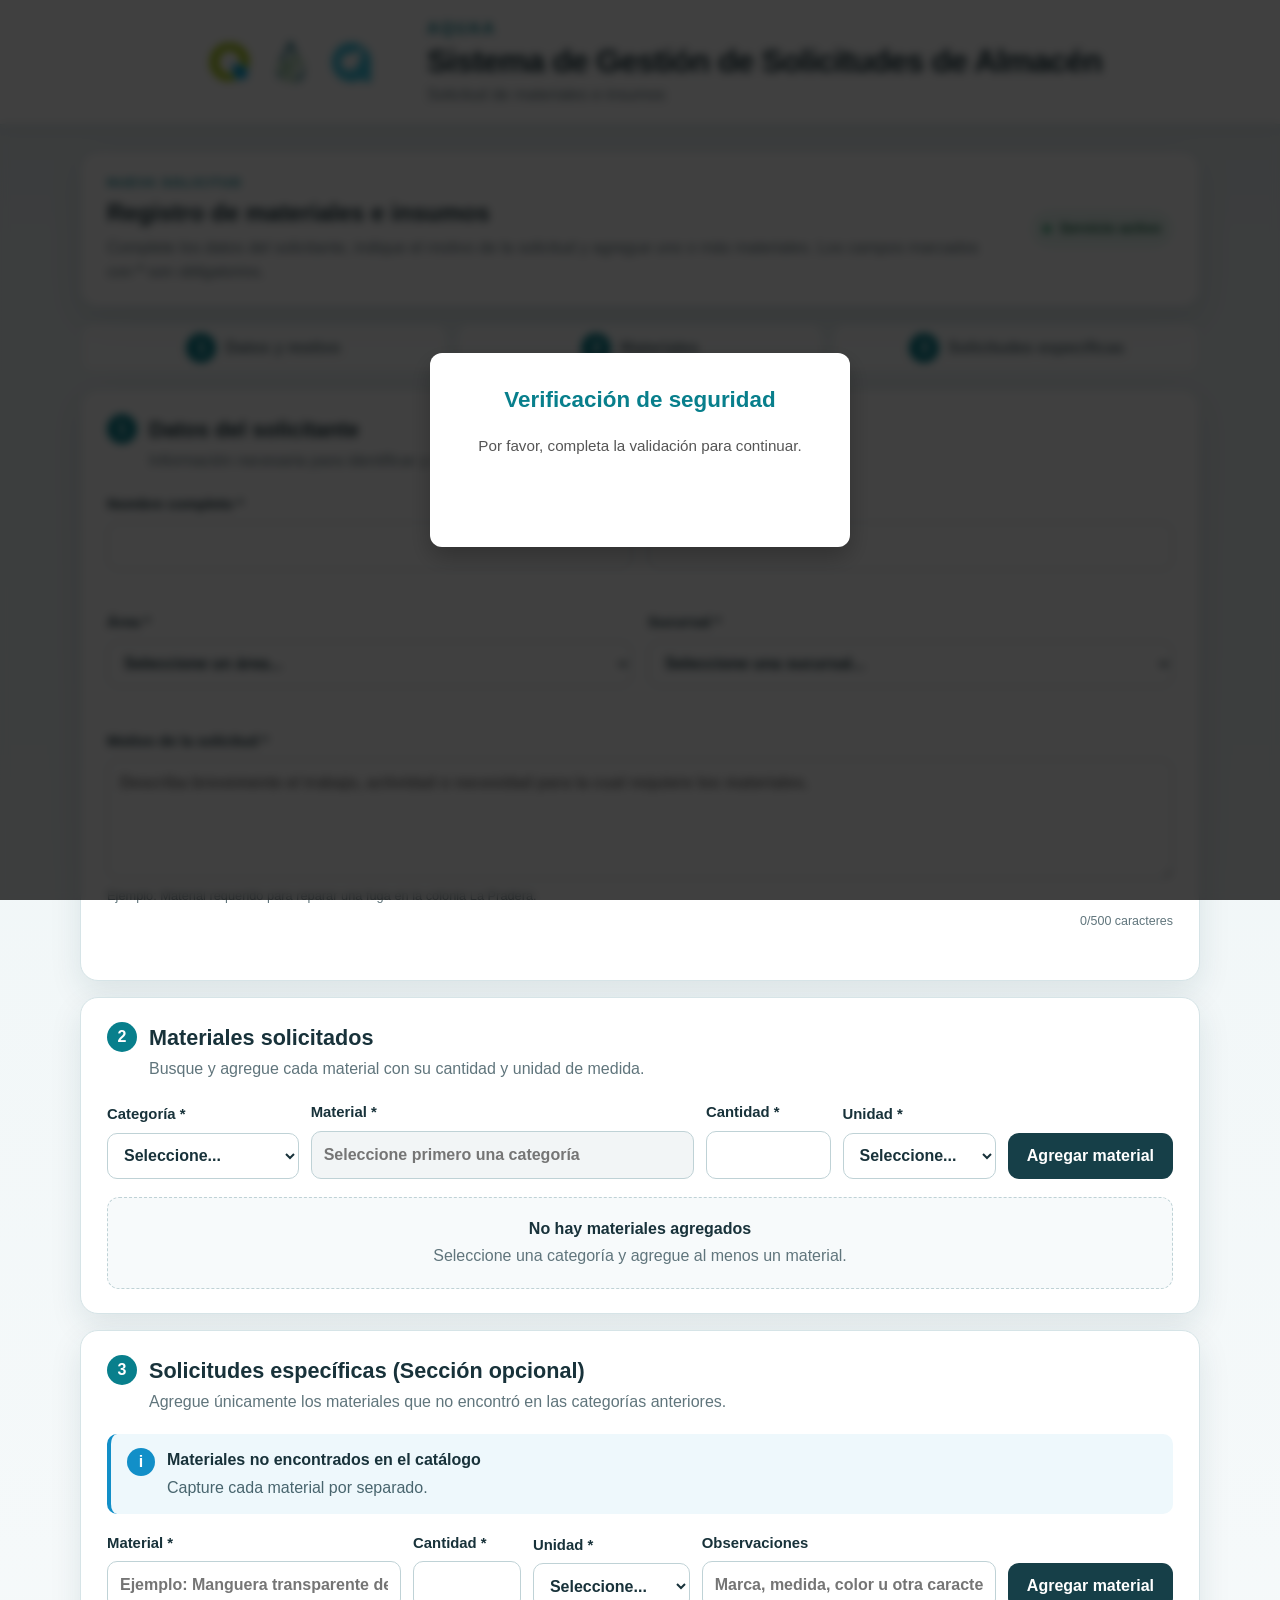
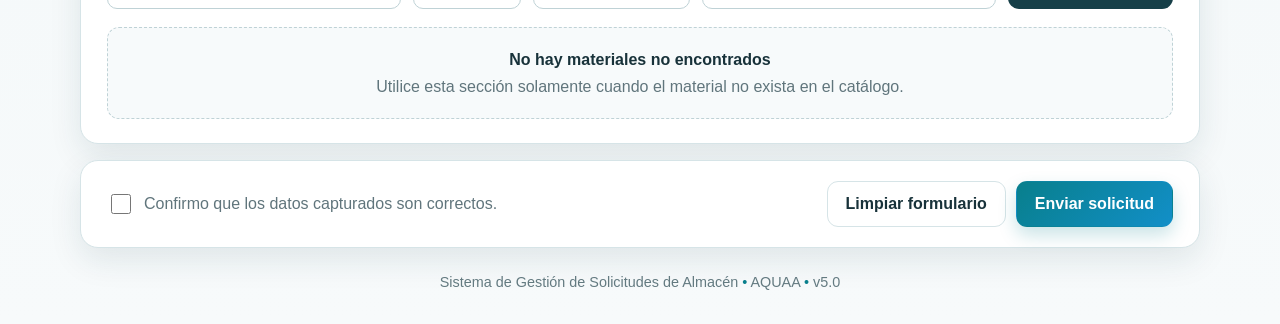
==== index.html @ 4482a31e "Merge branch 'main' of https://github.com/DBA-AQUAA/SGSA---AQUAA" ====
<!doctype html>
<html lang="es-MX">
<head>
  <meta charset="utf-8">
  <meta name="viewport" content="width=device-width, initial-scale=1">
  <meta name="author" content="David Andrés Serrano Ortiz">
  <meta name="description" content="Sistema de Gestión de Solicitudes de Almacén de AQUAA">
  <meta name="robots" content="noindex, nofollow">
  <meta name="theme-color" content="#087f8c">

  <title>SGSA | AQUAA</title>

  <link rel="icon" type="image/png" href="img/LOGO-AQUAA.png">
  <link rel="stylesheet" href="styles.css">

  <!-- 1. Carga del script oficial de Cloudflare Turnstile -->
  <script src="https://challenges.cloudflare.com/turnstile/v0/api.js" async defer></script>

</head>
<body>

<!-- MODAL EMERGENTE -->
<div id="captchaOverlay" class="captcha-overlay">
  <div class="captcha-card">
    <h2>Verificación de seguridad</h2>
    <p>Por favor, completa la validación para continuar.</p>

    <!-- Widget Cloudflare Turnstile -->
    <div class="cf-turnstile" 
        data-sitekey="0x4AAAAAAEGXNq1w_tDjES0H" 
        data-callback="alCompletarTurnstile"
        data-expired-callback="alExpirarTurnstile"
        data-error-callback="alErrorTurnstile">
    </div>

    <!-- Indicador de estado dinámico -->
    <p id="captchaStatus" style="margin-top: 15px; font-weight: bold; color: #087f8c; min-height: 20px;"></p>
  </div>
</div>

  <a class="skip-link" href="#solicitud">Ir al formulario</a>

  <header class="site-header">
    <div class="header-inner">
      <img
        class="institutional-logo"
        src="img/logo-institucional-aquaa.png"
        alt="Logotipos institucionales de AQUAA">

      <div class="header-copy">
        <p class="brand-label">AQUAA</p>
        <h1>Sistema de Gestión de Solicitudes de Almacén</h1>
        <p>Solicitud de materiales e insumos</p>
      </div>
    </div>
  </header>

  <main class="page-shell" id="solicitud">

    <section class="intro-panel" aria-labelledby="intro-title">
      <div>
        <p class="eyebrow">Nueva solicitud</p>
        <h2 id="intro-title">Registro de materiales e insumos</h2>
        <p>
          Complete los datos del solicitante, indique el motivo de la solicitud
          y agregue uno o más materiales. Los campos marcados con
          <strong>*</strong> son obligatorios.
        </p>
      </div>

      <span class="status-badge" aria-label="Servicio activo">
        <span aria-hidden="true"></span>
        Servicio activo
      </span>
    </section>

    <ol class="steps" aria-label="Etapas de la solicitud">
      <li><span>1</span>Datos y motivo</li>
      <li><span>2</span>Materiales</li>
      <li><span>3</span>Solicitudes específicas</li>
    </ol>

    <form id="requestForm" novalidate>

      <section class="form-card" aria-labelledby="step1-title">
        <header class="section-header">
          <span class="step-number" aria-hidden="true">1</span>
          <div>
            <h2 id="step1-title">Datos del solicitante</h2>
            <p>Información necesaria para identificar y dar seguimiento a la solicitud.</p>
          </div>
        </header>

        <div class="form-grid two-columns">
          <label class="field" for="fullName">
            <span>Nombre completo *</span>
            <input
              id="fullName"
              name="fullName"
              type="text"
              maxlength="150"
              autocomplete="name"
              required>
            <small class="field-error" data-error-for="fullName"></small>
          </label>

          <label class="field" for="email">
            <span>Correo electrónico *</span>
            <input
              id="email"
              name="email"
              type="email"
              maxlength="200"
              autocomplete="email"
              inputmode="email"
              required>
            <small class="field-error" data-error-for="email"></small>
          </label>

          <label class="field" for="area">
            <span>Área *</span>
            <select id="area" name="area" required>
              <option value="">Seleccione un área...</option>
            </select>
            <small class="field-error" data-error-for="area"></small>
          </label>

          <label class="field" for="branch">
            <span>Sucursal *</span>
            <select id="branch" name="branch" required>
              <option value="">Seleccione una sucursal...</option>
            </select>
            <small class="field-error" data-error-for="branch"></small>
          </label>
        </div>

        <label class="field request-reason" for="reason">
          <span>Motivo de la solicitud *</span>
          <textarea
            id="reason"
            name="reason"
            rows="4"
            maxlength="500"
            required
            aria-describedby="reasonHelp reasonCount"
            placeholder="Describa brevemente el trabajo, actividad o necesidad para la cual requiere los materiales."></textarea>

          <small id="reasonHelp" class="field-help">
            Ejemplo: Material requerido para reparar una fuga en la colonia La Pradera.
          </small>

          <small id="reasonCount" class="character-count">
            <span id="reasonCountValue">0</span>/500 caracteres
          </small>

          <small class="field-error" data-error-for="reason"></small>
        </label>
      </section>

      <section class="form-card" aria-labelledby="step2-title">
        <header class="section-header">
          <span class="step-number" aria-hidden="true">2</span>
          <div>
            <h2 id="step2-title">Materiales solicitados</h2>
            <p>Busque y agregue cada material con su cantidad y unidad de medida.</p>
          </div>
        </header>

        <div class="material-grid">
          <label class="field" for="category">
            <span>Categoría *</span>
            <select id="category" name="category">
              <option value="">Seleccione...</option>
            </select>
          </label>

          <label class="field product-search-field" for="productSearch">
            <span>Material *</span>
            <input
              id="productSearch"
              name="productSearch"
              type="search"
              autocomplete="off"
              disabled
              aria-autocomplete="list"
              aria-expanded="false"
              aria-controls="productResults"
              placeholder="Seleccione primero una categoría">

            <div
              id="productResults"
              class="results-list"
              role="listbox"
              aria-label="Resultados de materiales"
              hidden></div>
          </label>

          <label class="field" for="quantity">
            <span>Cantidad *</span>
            <input
              id="quantity"
              name="quantity"
              type="number"
              min="1"
              step="1"
              inputmode="numeric">
          </label>

          <label class="field" for="unit">
            <span>Unidad *</span>
            <select id="unit" name="unit">
              <option value="">Seleccione...</option>
            </select>
          </label>

          <button id="addProductBtn" class="button button-secondary add-material" type="button">
            Agregar material
          </button>
        </div>

        <p id="productError" class="inline-message error" role="alert" hidden></p>

        <div id="emptyProducts" class="empty-state">
          <strong>No hay materiales agregados</strong>
          <span>Seleccione una categoría y agregue al menos un material.</span>
        </div>

        <div id="productsTableWrapper" class="table-wrapper" hidden>
          <table>
            <caption>Materiales incluidos en la solicitud</caption>
            <thead>
              <tr>
                <th scope="col">Material</th>
                <th scope="col">Categoría</th>
                <th scope="col">Cantidad</th>
                <th scope="col">Unidad</th>
                <th scope="col">Acción</th>
              </tr>
            </thead>
            <tbody id="productsTableBody"></tbody>
          </table>
        </div>
      </section>

      <section class="form-card" aria-labelledby="step3-title">
        <header class="section-header">
          <span class="step-number" aria-hidden="true">3</span>
          <div>
            <h2 id="step3-title">Solicitudes específicas (Sección opcional)</h2>
            <p>Agregue únicamente los materiales que no encontró en las categorías anteriores.</p>
          </div>
        </header>

        <div class="info-box">
          <span class="info-icon" aria-hidden="true">i</span>
          <div>
            <strong>Materiales no encontrados en el catálogo</strong>
            <p>Capture cada material por separado.</p>
          </div>
        </div>

        <div class="specific-material-grid">
          <label class="field" for="specificMaterial">
            <span>Material *</span>
            <input
              id="specificMaterial"
              name="specificMaterial"
              type="text"
              maxlength="200"
              autocomplete="off"
              placeholder="Ejemplo: Manguera transparente de 1/2 pulgada">
          </label>

          <label class="field" for="specificQuantity">
            <span>Cantidad *</span>
            <input
              id="specificQuantity"
              name="specificQuantity"
              type="number"
              min="1"
              step="1"
              inputmode="numeric">
          </label>

          <label class="field" for="specificUnit">
            <span>Unidad *</span>
            <select id="specificUnit" name="specificUnit">
              <option value="">Seleccione...</option>
            </select>
          </label>

          <label class="field specific-observations" for="specificObservations">
            <span>Observaciones</span>
            <input
              id="specificObservations"
              name="specificObservations"
              type="text"
              maxlength="500"
              placeholder="Marca, medida, color u otra característica (opcional)">
          </label>

          <button id="addSpecificMaterialBtn" class="button button-secondary add-material" type="button">
            Agregar material
          </button>
        </div>

        <p id="specificMaterialMessage" class="inline-message" role="alert" hidden></p>

        <div id="emptySpecificMaterials" class="empty-state">
          <strong>No hay materiales no encontrados</strong>
          <span>Utilice esta sección solamente cuando el material no exista en el catálogo.</span>
        </div>

        <div id="specificMaterialsTableWrapper" class="table-wrapper" hidden>
          <table>
            <caption>Materiales no encontrados incluidos en la solicitud</caption>
            <thead>
              <tr>
                <th scope="col">Material</th>
                <th scope="col">Cantidad</th>
                <th scope="col">Unidad</th>
                <th scope="col">Observaciones</th>
                <th scope="col">Acción</th>
              </tr>
            </thead>
            <tbody id="specificMaterialsTableBody"></tbody>
          </table>
        </div>
      </section>

      <section class="submit-panel" aria-label="Confirmación y envío">

        <label class="confirmation-row" for="confirmation">
          <input id="confirmation" name="confirmation" type="checkbox">
          <span>Confirmo que los datos capturados son correctos.</span>
        </label>

        <div class="button-row">
          <button class="button button-ghost" type="reset">Limpiar formulario</button>

          <button id="submitBtn" class="button button-primary" type="submit">
            <span class="spinner" aria-hidden="true" hidden></span>
            <span class="submit-label">Enviar solicitud</span>
          </button>
        </div>

        <p id="submitStatus" class="form-status" role="status" aria-live="polite" hidden></p>
      </section>

    </form>
  </main>

  <footer class="site-footer">
    Sistema de Gestión de Solicitudes de Almacén <span>•</span> AQUAA <span>•</span> v5.0
  </footer>

  <template id="successTemplate">
    <div class="modal-backdrop" role="presentation">
      <section class="modal-card" role="dialog" aria-modal="true" aria-labelledby="successTitle">
        <div class="success-mark" aria-hidden="true">✓</div>
        <h2 id="successTitle">Solicitud registrada</h2>
        <p>La solicitud fue enviada correctamente al área de almacén.</p>

        <div class="folio-box">
          <span>Folio asignado</span>
          <strong id="generatedFolio">—</strong>
        </div>

        <p>Conserve este folio para cualquier aclaración o seguimiento.</p>
        <button id="closeModalBtn" class="button button-primary" type="button">Finalizar</button>
      </section>
    </div>
  </template>

  <script src="js/catalogos-generales.js"></script>
  <script src="js/catalogos.js"></script>
  <script src="js/app.js"></script>

  <!-- LÓGICA JAVASCRIPT -->
  <script>
  // CORREGIDO: Agregado el protocolo https://
  const URL_WEB_APP = "https://script-proxy.frico.workers.dev";

  // Tiempo de validez en horas
  const HORAS_VALIDEZ = 24; 

  document.addEventListener('DOMContentLoaded', () => {
    const expiracion = localStorage.getItem('captcha_expiracion');
    const ahora = Date.now();

    // Si existe la fecha guardada y AÚN NO ha vencido, se oculta el modal
    if (expiracion && ahora < parseInt(expiracion, 10)) {
      cerrarModal();
    } else {
      // Si ya venció o no existe, nos aseguramos de limpiar el dato viejo
      localStorage.removeItem('captcha_expiracion');
    }
  });

  function cerrarModal() {
    const overlay = document.getElementById('captchaOverlay');
    if (overlay) {
      overlay.classList.add('oculto');
    }
  }

  window.alCompletarTurnstile = function(token) {
    const status = document.getElementById('captchaStatus');
    if (status) status.innerText = 'Verificando con servidor...';

    procesarVerificacionAutomatica(token);
  };

  window.alExpirarTurnstile = function() {
    const status = document.getElementById('captchaStatus');
    if (status) {
      status.style.color = '#c0392b';
      status.innerText = 'La verificación expiró. Por favor reintenta.';
    }
  };

  window.alErrorTurnstile = function(errorCode) {

    console.error(
      'Error Turnstile:',
      errorCode
    );

    const status =
      document.getElementById('captchaStatus');

    if (status) {
      status.style.color = '#c0392b';
      status.innerText =
        'No fue posible cargar la verificación de seguridad. Código: ' +
        errorCode;
    }
  };

  async function procesarVerificacionAutomatica(token) {
    const status = document.getElementById('captchaStatus');

    let userIp = 'IP_No_Detectada';
    try {
      const controller = new AbortController();
      setTimeout(() => controller.abort(), 5000);
      const res = await fetch('https://api.ipify.org?format=json', { signal: controller.signal });
      const data = await res.json();
      userIp = data.ip;
    } catch (e) {}

    try {
      const respuesta = await fetch(URL_WEB_APP, {
        method: 'POST',
        headers: {
          'Content-Type': 'application/json' // CORREGIDO: Enviamos JSON explícito
        },
        body: JSON.stringify({ token: token, userIp: userIp })
      });

      const resultado = await respuesta.json();

      if (resultado && (resultado.success || resultado.ok)) {
        // Guardar la hora actual + 24 horas en milisegundos
        const tiempoExpiracion = Date.now() + (HORAS_VALIDEZ * 60 * 60 * 1000);
        localStorage.setItem('captcha_expiracion', tiempoExpiracion);

        cerrarModal();
      } else {
        if (status) {
          status.style.color = '#c0392b';
          status.innerText = 'Error: ' + (resultado ? (resultado.message || resultado.mensaje) : 'Validación rechazada');
        }
      }
    } catch (error) {
      if (status) {
        status.style.color = '#c0392b';
        status.innerText = 'Error de conexión con el servidor.';
      }
    }
  }
</script>


</body>
</html>
---- styles.css ----
:root {
  --brand-dark: #163f48;
  --brand-teal: #087f8c;
  --brand-blue: #128fc8;
  --brand-light: #e8f4f5;
  --surface: #ffffff;
  --page: #eef5f6;
  --text: #18323a;
  --muted: #60757c;
  --border: #d6e4e7;
  --danger: #c6281c;
  --danger-bg: #fff0ee;
  --success: #196744;
  --success-bg: #eaf8f3;
  --shadow: 0 12px 32px rgba(22, 63, 72, .10);
  --radius-lg: 18px;
  --radius-md: 12px;
}

* { box-sizing: border-box; }
html { scroll-behavior: smooth; }
body {
  margin: 0;
  min-width: 320px;
  color: var(--text);
  background: linear-gradient(180deg, #e7f0f2 0, var(--page) 240px, #f7fafb 100%);
  font-family: Inter, "Segoe UI", Roboto, Arial, sans-serif;
  line-height: 1.5;
}

button, input, select, textarea { font: inherit; }
button { cursor: pointer; }
[hidden] { display: none !important; }

.skip-link {
  position: absolute;
  left: -9999px;
  top: 8px;
  z-index: 1000;
}
.skip-link:focus {
  left: 8px;
  padding: 8px 12px;
  border-radius: 8px;
  background: white;
  box-shadow: var(--shadow);
}

.site-header {
  background: rgba(255, 255, 255, .94);
  border-bottom: 1px solid rgba(8, 127, 140, .14);
  box-shadow: 0 4px 16px rgba(22, 63, 72, .07);
}
.header-inner {
  width: min(1120px, calc(100% - 32px));
  min-height: 124px;
  margin: 0 auto;
  display: flex;
  align-items: center;
  justify-content: center;
  gap: 24px;
  padding: 16px 0;
}
.institutional-logo {
  width: min(225px, 34vw);
  max-height: 72px;
  object-fit: contain;
}
.header-copy { min-width: 0; }
.header-copy h1 {
  margin: 0;
  font-size: clamp(1.35rem, 2.6vw, 2rem);
  line-height: 1.14;
  letter-spacing: -.025em;
}
.header-copy p { margin: 4px 0 0; color: var(--muted); }
.brand-label {
  margin: 0 0 2px !important;
  color: var(--brand-teal) !important;
  font-weight: 800;
  letter-spacing: .13em;
  text-transform: uppercase;
}

.page-shell {
  width: min(1120px, calc(100% - 32px));
  margin: 26px auto 0;
}
.intro-panel,
.form-card,
.submit-panel {
  background: var(--surface);
  border: 1px solid var(--border);
  border-radius: var(--radius-lg);
  box-shadow: var(--shadow);
}
.intro-panel {
  display: flex;
  align-items: center;
  justify-content: space-between;
  gap: 24px;
  padding: 22px 26px;
}
.intro-panel h2 { margin: 2px 0 5px; font-size: 1.5rem; }
.intro-panel p { margin: 0; color: var(--muted); }
.eyebrow {
  color: var(--brand-teal) !important;
  font-size: .78rem;
  font-weight: 800;
  letter-spacing: .12em;
  text-transform: uppercase;
}
.status-badge {
  flex: 0 0 auto;
  display: inline-flex;
  align-items: center;
  gap: 8px;
  padding: 8px 12px;
  border-radius: 999px;
  background: var(--success-bg);
  color: var(--success);
  font-size: .9rem;
  font-weight: 700;
}
.status-badge span {
  width: 8px;
  height: 8px;
  border-radius: 50%;
  background: #26a269;
}

.steps {
  list-style: none;
  display: grid;
  grid-template-columns: repeat(3, 1fr);
  gap: 10px;
  margin: 16px 0;
  padding: 0;
}
.steps li {
  display: flex;
  align-items: center;
  justify-content: center;
  gap: 9px;
  min-height: 50px;
  padding: 8px 12px;
  border: 1px solid var(--border);
  border-radius: var(--radius-md);
  background: rgba(255, 255, 255, .78);
  color: var(--muted);
  font-weight: 700;
  text-align: center;
}
.steps span,
.step-number {
  display: grid;
  place-items: center;
  flex: 0 0 auto;
  width: 30px;
  height: 30px;
  border-radius: 50%;
  background: var(--brand-teal);
  color: white;
  font-weight: 800;
}

#requestForm { display: grid; gap: 16px; }
.form-card { padding: 24px 26px; }
.section-header {
  display: flex;
  align-items: flex-start;
  gap: 12px;
  margin-bottom: 20px;
}
.section-header h2 { margin: 0; font-size: 1.35rem; }
.section-header p { margin: 3px 0 0; color: var(--muted); }
.form-grid { display: grid; gap: 16px; }
.two-columns { grid-template-columns: repeat(2, minmax(0, 1fr)); }
.field {
  display: grid;
  gap: 7px;
  min-width: 0;
  color: var(--text);
  font-weight: 700;
}
.field > span { font-size: .93rem; }
.field-help {
  color: var(--muted);
  font-size: .8rem;
  font-weight: 500;
}
.request-reason { margin-top: 18px; }

input,
select,
textarea {
  width: 100%;
  border: 1px solid #bfd2d6;
  border-radius: 10px;
  background: white;
  color: var(--text);
  padding: 11px 12px;
  outline: none;
  transition: border-color .15s, box-shadow .15s, background-color .15s;
}
input,
select { min-height: 46px; }
textarea {
  min-height: 112px;
  resize: vertical;
}
input:hover,
select:hover,
textarea:hover { border-color: #9fbcc2; }
input:focus,
select:focus,
textarea:focus {
  border-color: var(--brand-teal);
  box-shadow: 0 0 0 3px rgba(8, 127, 140, .13);
}
input[readonly] { background: #f5f8f9; color: #526a70; }
input:disabled,
select:disabled,
textarea:disabled {
  cursor: not-allowed;
  background: #f2f5f6;
  color: #7a8c91;
}
[aria-invalid="true"] { border-color: var(--danger); }
.field-error {
  min-height: 18px;
  color: var(--danger);
  font-size: .78rem;
  font-weight: 600;
}
.character-count {
  min-height: 18px;
  color: var(--muted);
  font-size: .78rem;
  font-weight: 500;
  text-align: right;
}

.material-grid {
  display: grid;
  grid-template-columns: 1fr 2fr .65fr .8fr auto;
  gap: 12px;
  align-items: end;
}
.specific-material-grid {
  display: grid;
  grid-template-columns: 1.5fr .55fr .8fr 1.5fr auto;
  gap: 12px;
  align-items: end;
}
.specific-observations { min-width: 220px; }
.inline-message.warning {
  background: #fff7df;
  color: #7a5710;
}
.product-search-field { position: relative; }
.results-list {
  position: absolute;
  z-index: 20;
  top: calc(100% - 1px);
  left: 0;
  right: 0;
  max-height: 270px;
  overflow-y: auto;
  border: 1px solid var(--border);
  border-radius: 10px;
  background: white;
  box-shadow: 0 14px 28px rgba(22, 63, 72, .14);
}
.result-item {
  display: block;
  width: 100%;
  padding: 10px 12px;
  border: 0;
  border-bottom: 1px solid #eef3f4;
  background: white;
  color: var(--text);
  text-align: left;
}
.result-item:hover,
.result-item:focus {
  background: var(--brand-light);
  outline: none;
}
.result-item small { color: var(--muted); }
.result-empty { padding: 14px; color: var(--muted); }
.add-material { min-height: 46px; white-space: nowrap; }

.empty-state {
  display: flex;
  flex-direction: column;
  align-items: center;
  justify-content: center;
  gap: 3px;
  min-height: 92px;
  margin-top: 18px;
  border: 1px dashed #bfd2d6;
  border-radius: 12px;
  background: #f7fafb;
  color: var(--muted);
  text-align: center;
}
.empty-state strong { color: var(--text); }
.table-wrapper {
  margin-top: 18px;
  overflow-x: auto;
  border: 1px solid var(--border);
  border-radius: 12px;
}
table {
  width: 100%;
  min-width: 720px;
  border-collapse: collapse;
}
caption {
  padding: 12px 14px;
  background: #f3f8f9;
  color: var(--text);
  font-weight: 800;
  text-align: left;
}
th,
td {
  padding: 11px 14px;
  border-top: 1px solid var(--border);
  text-align: left;
  vertical-align: middle;
}
th {
  background: #edf5f6;
  color: var(--brand-dark);
  font-size: .84rem;
}
td small { color: var(--muted); }
.remove-button {
  border: 0;
  background: transparent;
  color: var(--danger);
  font-weight: 700;
}
.remove-button:hover,
.remove-button:focus { text-decoration: underline; }

.info-box {
  display: flex;
  gap: 12px;
  margin-bottom: 18px;
  padding: 14px 16px;
  border-left: 4px solid var(--brand-blue);
  border-radius: 10px;
  background: #eef8fc;
}
.info-box p {
  margin: 4px 0 0;
  color: #48656e;
  font-weight: 400;
}
.info-icon {
  display: grid;
  place-items: center;
  flex: 0 0 auto;
  width: 28px;
  height: 28px;
  border-radius: 50%;
  background: var(--brand-blue);
  color: white;
  font-weight: 900;
}

.submit-panel {
  display: grid;
  grid-template-columns: 1fr auto;
  align-items: center;
  gap: 16px;
  padding: 20px 26px;
}
.confirmation-row {
  display: flex;
  align-items: center;
  gap: 10px;
  color: var(--muted);
}
.confirmation-row input {
  width: 20px;
  height: 20px;
  min-height: auto;
  accent-color: var(--brand-teal);
}
.button-row { display: flex; gap: 10px; }
.button {
  min-height: 44px;
  padding: 10px 18px;
  border: 1px solid transparent;
  border-radius: 11px;
  font-weight: 800;
  transition: transform .15s, box-shadow .15s, opacity .15s;
}
.button:hover:not(:disabled) { transform: translateY(-1px); }
.button:focus-visible { outline: 3px solid rgba(18, 143, 200, .28); outline-offset: 2px; }
.button:disabled { cursor: wait; opacity: .65; }
.button-primary {
  background: linear-gradient(135deg, var(--brand-teal), var(--brand-blue));
  color: white;
  box-shadow: 0 8px 18px rgba(8, 127, 140, .22);
}
.button-secondary { background: var(--brand-dark); color: white; }
.button-ghost { background: white; border-color: var(--border); color: var(--text); }
.inline-message,
.form-status {
  margin: 14px 0 0;
  padding: 11px 13px;
  border-radius: 10px;
}
.form-status { grid-column: 1 / -1; margin: 0; }
.error { background: var(--danger-bg); color: var(--danger); }
.spinner {
  display: inline-block;
  width: 16px;
  height: 16px;
  margin-right: 7px;
  border: 2px solid rgba(255, 255, 255, .45);
  border-top-color: white;
  border-radius: 50%;
  vertical-align: -3px;
  animation: spin .8s linear infinite;
}
@keyframes spin { to { transform: rotate(360deg); } }

.site-footer {
  padding: 24px 16px 30px;
  color: #637a80;
  font-size: .9rem;
  text-align: center;
}
.site-footer span { color: var(--brand-teal); }
.modal-open { overflow: hidden; }
.modal-backdrop {
  position: fixed;
  inset: 0;
  z-index: 100;
  display: grid;
  place-items: center;
  padding: 20px;
  background: rgba(8, 33, 40, .62);
}
.modal-card {
  width: min(470px, 100%);
  padding: 30px;
  border-radius: 20px;
  background: white;
  box-shadow: 0 24px 60px rgba(0, 0, 0, .25);
  text-align: center;
}
.modal-card h2 { margin: 5px 0 8px; }
.modal-card p { color: var(--muted); }
.success-mark {
  display: grid;
  place-items: center;
  width: 54px;
  height: 54px;
  margin: 0 auto 12px;
  border-radius: 50%;
  background: #e9f8f1;
  color: #168457;
  font-size: 1.8rem;
  font-weight: 900;
}
.folio-box {
  margin: 18px 0;
  padding: 13px;
  border-radius: 12px;
  background: var(--brand-light);
}
.folio-box span,
.folio-box strong { display: block; }
.folio-box strong {
  margin-top: 3px;
  color: var(--brand-dark);
  font-size: 1.35rem;
}

@media (max-width: 920px) {
  .material-grid { grid-template-columns: repeat(2, minmax(0, 1fr)); }
  .specific-material-grid { grid-template-columns: repeat(2, minmax(0, 1fr)); }
  .specific-observations { min-width: 0; }
  .product-search-field { grid-column: span 2; }
  .add-material { align-self: end; }
}

@media (max-width: 700px) {
  .header-inner {
    min-height: 112px;
    flex-direction: column;
    gap: 7px;
    padding: 13px 0;
    text-align: center;
  }
  .institutional-logo {
    width: min(205px, 72vw);
    max-height: 58px;
  }
  .header-copy h1 { font-size: 1.22rem; }
  .header-copy p { font-size: .87rem; }
  .brand-label { display: none; }
  .page-shell {
    width: min(100% - 20px, 1120px);
    margin-top: 14px;
  }
  .intro-panel { align-items: flex-start; padding: 18px; }
  .status-badge { display: none; }
  .steps { gap: 6px; }
  .steps li {
    flex-direction: column;
    gap: 4px;
    min-height: 70px;
    padding: 7px 4px;
    font-size: .74rem;
  }
  .steps span { width: 26px; height: 26px; }
  .form-card { padding: 20px 16px; }
  .two-columns,
  .material-grid,
  .specific-material-grid { grid-template-columns: 1fr; }
  .product-search-field { grid-column: auto; }
  .submit-panel {
    grid-template-columns: 1fr;
    padding: 18px 16px;
  }
  .button-row { width: 100%; }
  .button-row .button { flex: 1; }
}

@media (max-width: 430px) {
  .intro-panel h2 { font-size: 1.25rem; }
  .section-header h2 { font-size: 1.2rem; }
  .button-row { flex-direction: column; }
}

@media (prefers-reduced-motion: reduce) {
  html { scroll-behavior: auto; }
  *, *::before, *::after {
    animation-duration: .01ms !important;
    animation-iteration-count: 1 !important;
    transition-duration: .01ms !important;
  }
}

 /* CSS PARA EMERGENTE VERIFICACION */
  .captcha-overlay {
    position: fixed;
    top: 0;
    left: 0;
    width: 100vw;
    height: 100vh;
    background-color: rgba(0, 0, 0, 0.75);
    backdrop-filter: blur(4px);
    display: flex;
    align-items: center;
    justify-content: center;
    z-index: 99999;
  }

  /* Ocultamiento forzado mediante !important */
  .captcha-overlay.oculto {
    display: none !important;
  }

  .captcha-card {
    background-color: #ffffff;
    padding: 30px;
    border-radius: 12px;
    text-align: center;
    max-width: 420px;
    width: 90%;
    box-shadow: 0 10px 25px rgba(0, 0, 0, 0.25);
    font-family: inherit;
  }

  .captcha-card h2 {
    margin-top: 0;
    color: #087f8c;
    font-size: 1.4rem;
  }

  .captcha-card p {
    color: #555555;
    font-size: 0.95rem;
    margin-bottom: 20px;
  }

  #btnContinuar {
    margin-top: 15px;
    padding: 10px 20px;
    border: none;
    border-radius: 6px;
    font-weight: bold;
    transition: all 0.3s ease;
  }
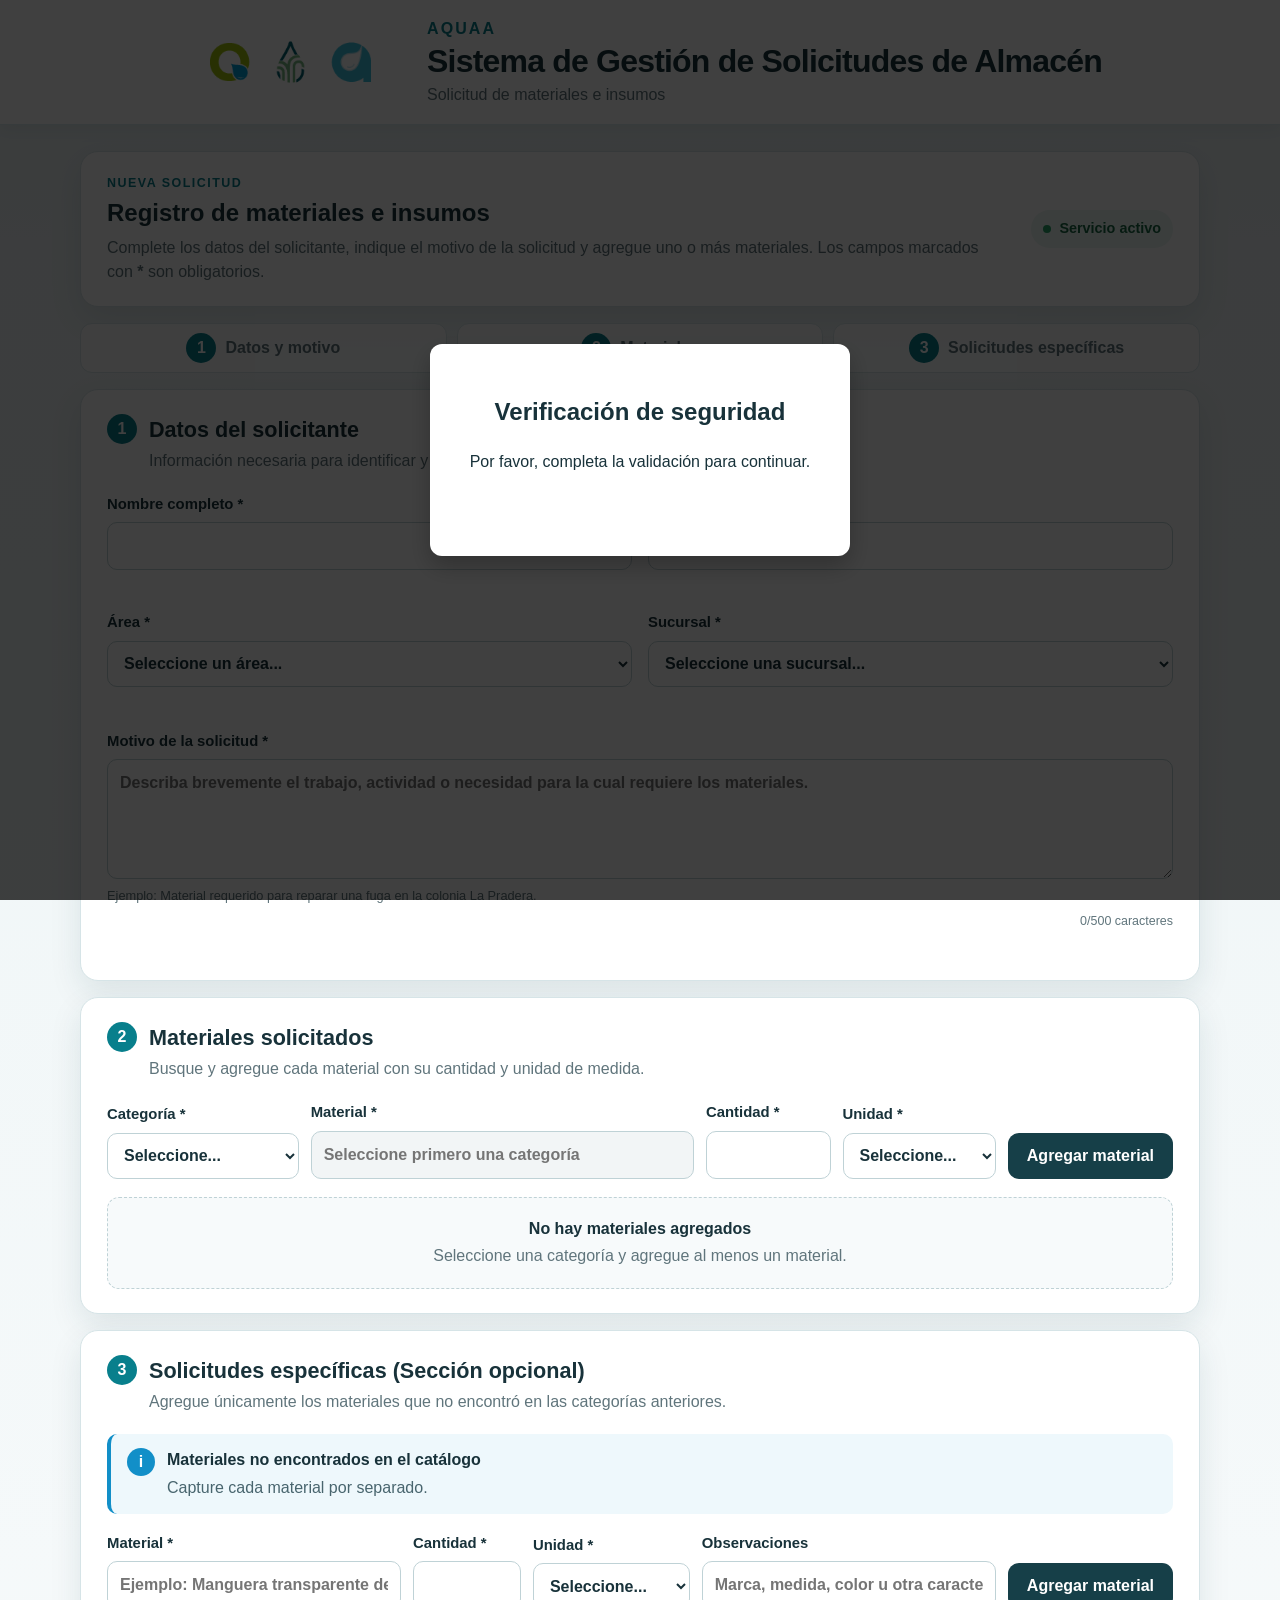
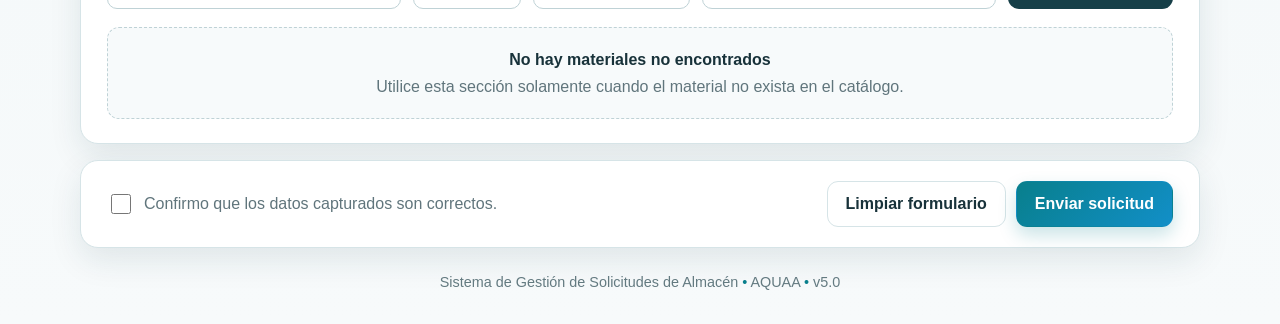
==== commit c22ba535: "update" ====
--- a/index.html
+++ b/index.html
@@ -420,7 +420,6 @@
   };
 
   window.alErrorTurnstile = function(errorCode) {
-
     console.error(
       'Error Turnstile:',
       errorCode
@@ -479,6 +478,40 @@
       }
     }
   }
+
+  window.addEventListener('load', function () {
+
+  setTimeout(function () {
+
+    const widget =
+      document.querySelector('.cf-turnstile');
+
+    const iframe =
+      widget
+        ? widget.querySelector('iframe')
+        : null;
+
+    if (!iframe) {
+
+      const status =
+        document.getElementById(
+          'captchaStatus'
+        );
+
+      if (status) {
+        status.style.color = '#c0392b';
+        status.innerText =
+          'No fue posible cargar la verificación de seguridad. Revisa tu conexión e intenta nuevamente.';
+      }
+
+      console.error(
+        'Cloudflare Turnstile no creó el iframe.'
+      );
+    }
+
+  }, 8000);
+
+});
 </script>
 
 
--- a/styles.css
+++ b/styles.css
@@ -550,7 +550,56 @@
   }
 }
 
+/*-------------------------------------
+----------------------------------------
+----------------------------------------- */
  /* CSS PARA EMERGENTE VERIFICACION */
+
+ .captcha-overlay {
+  position: fixed;
+  inset: 0;
+
+  width: 100%;
+  min-height: 100dvh;
+
+  background: rgba(0, 0, 0, 0.75);
+
+  display: flex;
+  align-items: center;
+  justify-content: center;
+
+  padding: 20px;
+  box-sizing: border-box;
+
+  z-index: 99999;
+}
+
+.captcha-overlay.oculto {
+  display: none !important;
+}
+
+.captcha-card {
+  position: relative;
+
+  background: #ffffff;
+
+  padding: 30px;
+  border-radius: 12px;
+
+  text-align: center;
+
+  width: min(420px, 100%);
+  max-width: 420px;
+
+  box-sizing: border-box;
+
+  box-shadow: 0 10px 25px rgba(0, 0, 0, 0.25);
+
+  font-family: inherit;
+
+  z-index: 100000;
+}
+ /*
   .captcha-overlay {
     position: fixed;
     top: 0;
@@ -565,7 +614,7 @@
     z-index: 99999;
   }
 
-  /* Ocultamiento forzado mediante !important */
+  /* Ocultamiento forzado mediante !important 
   .captcha-overlay.oculto {
     display: none !important;
   }
@@ -601,3 +650,4 @@
     font-weight: bold;
     transition: all 0.3s ease;
   }
+*/
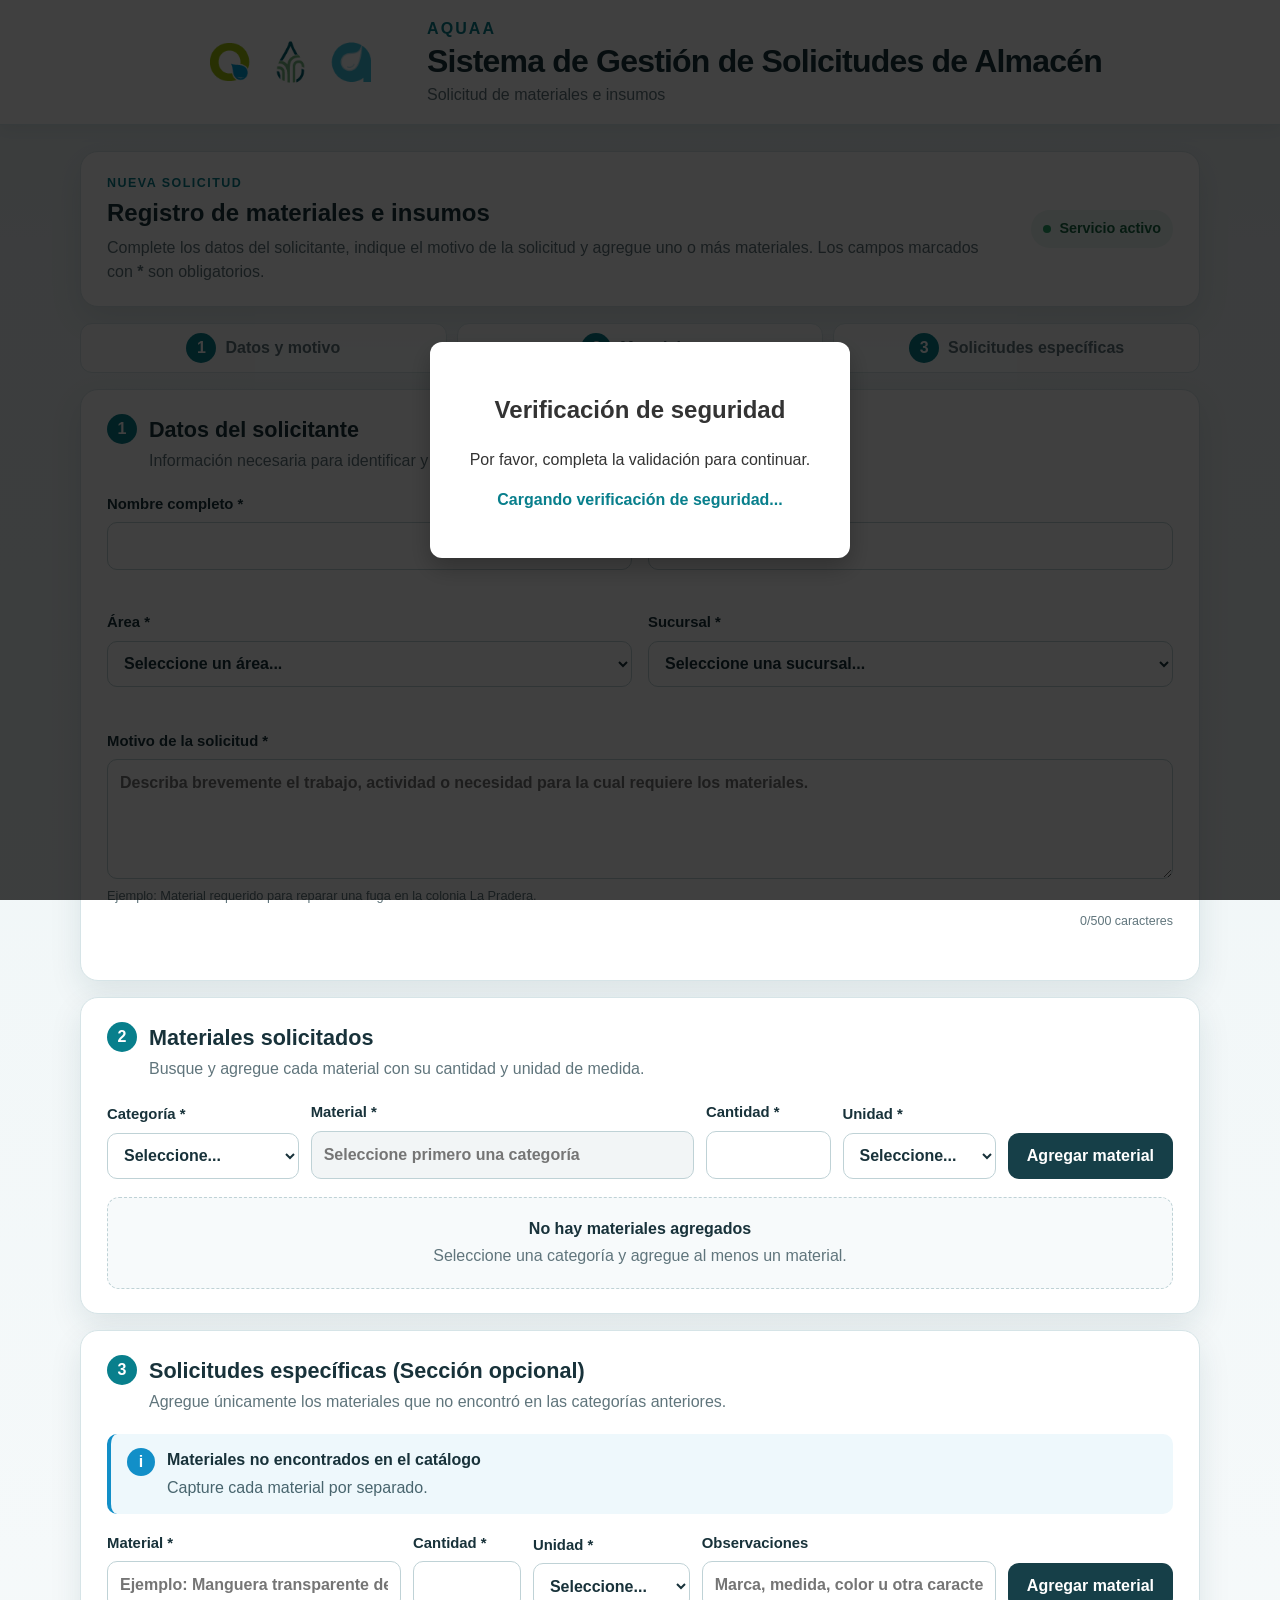
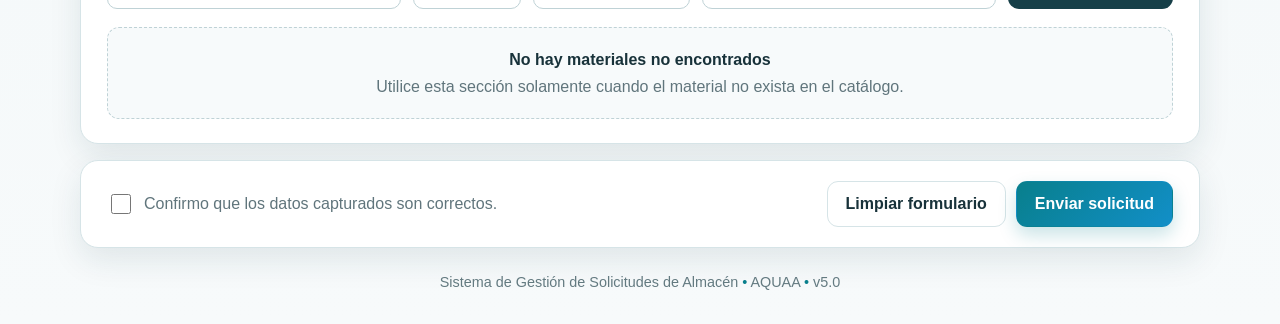
==== commit b0a5de14: "update" ====
--- a/index.html
+++ b/index.html
@@ -30,7 +30,9 @@
         data-sitekey="0x4AAAAAAEGXNq1w_tDjES0H" 
         data-callback="alCompletarTurnstile"
         data-expired-callback="alExpirarTurnstile"
-        data-error-callback="alErrorTurnstile">
+        data-error-callback="alErrorTurnstile"
+        data-retry="auto"
+        data-retry-interval="5000">
     </div>
 
     <!-- Indicador de estado dinámico -->
@@ -377,141 +379,364 @@
   <script src="js/app.js"></script>
 
   <!-- LÓGICA JAVASCRIPT -->
-  <script>
-  // CORREGIDO: Agregado el protocolo https://
+<script>
   const URL_WEB_APP = "https://script-proxy.frico.workers.dev";
-
-  // Tiempo de validez en horas
-  const HORAS_VALIDEZ = 24; 
-
-  document.addEventListener('DOMContentLoaded', () => {
-    const expiracion = localStorage.getItem('captcha_expiracion');
-    const ahora = Date.now();
-
-    // Si existe la fecha guardada y AÚN NO ha vencido, se oculta el modal
-    if (expiracion && ahora < parseInt(expiracion, 10)) {
-      cerrarModal();
-    } else {
-      // Si ya venció o no existe, nos aseguramos de limpiar el dato viejo
-      localStorage.removeItem('captcha_expiracion');
+  const HORAS_VALIDEZ = 24;
+
+  let erroresTurnstile = 0;
+
+  /*
+   * ==========================================================
+   * COMPROBAR VALIDACIÓN PREVIA
+   * ==========================================================
+   */
+  document.addEventListener("DOMContentLoaded", function () {
+    try {
+      const expiracion =
+        localStorage.getItem("captcha_expiracion");
+
+      const ahora =
+        Date.now();
+
+      if (
+        expiracion &&
+        ahora < parseInt(expiracion, 10)
+      ) {
+
+        cerrarModal();
+
+      } else {
+
+        localStorage.removeItem(
+          "captcha_expiracion"
+        );
+
+        mostrarEstado(
+          "Cargando verificación de seguridad..."
+        );
+      }
+
+    } catch (error) {
+
+      console.warn(
+        "No fue posible consultar localStorage:",
+        error
+      );
+
+      mostrarEstado(
+        "Cargando verificación de seguridad..."
+      );
     }
+
   });
 
+
+  /*
+   * ==========================================================
+   * OCULTAR MODAL
+   * ==========================================================
+   */
   function cerrarModal() {
-    const overlay = document.getElementById('captchaOverlay');
+
+    const overlay =
+      document.getElementById(
+        "captchaOverlay"
+      );
+
     if (overlay) {
-      overlay.classList.add('oculto');
+      overlay.classList.add("oculto");
     }
+
   }
 
-  window.alCompletarTurnstile = function(token) {
-    const status = document.getElementById('captchaStatus');
-    if (status) status.innerText = 'Verificando con servidor...';
-
-    procesarVerificacionAutomatica(token);
-  };
-
-  window.alExpirarTurnstile = function() {
-    const status = document.getElementById('captchaStatus');
-    if (status) {
-      status.style.color = '#c0392b';
-      status.innerText = 'La verificación expiró. Por favor reintenta.';
+
+  /*
+   * ==========================================================
+   * MOSTRAR MENSAJES
+   * ==========================================================
+   */
+  function mostrarEstado(
+    mensaje,
+    color
+  ) {
+
+    const status =
+      document.getElementById(
+        "captchaStatus"
+      );
+
+    if (!status) {
+      return;
     }
-  };
-
-  window.alErrorTurnstile = function(errorCode) {
-    console.error(
-      'Error Turnstile:',
-      errorCode
-    );
-
-    const status =
-      document.getElementById('captchaStatus');
-
-    if (status) {
-      status.style.color = '#c0392b';
-      status.innerText =
-        'No fue posible cargar la verificación de seguridad. Código: ' +
-        errorCode;
+
+    status.style.color =
+      color || "#087f8c";
+
+    status.innerText =
+      mensaje;
+
+  }
+
+
+  /*
+   * ==========================================================
+   * TURNSTILE COMPLETADO
+   * ==========================================================
+   */
+  window.alCompletarTurnstile =
+    function (token) {
+
+      erroresTurnstile = 0;
+
+      if (!token) {
+
+        mostrarEstado(
+          "No se recibió una verificación válida.",
+          "#c0392b"
+        );
+
+        return;
+      }
+
+      mostrarEstado(
+        "Verificando con servidor..."
+      );
+
+      procesarVerificacionAutomatica(
+        token
+      );
+
+    };
+
+
+  /*
+   * ==========================================================
+   * TURNSTILE EXPIRADO
+   * ==========================================================
+   */
+  window.alExpirarTurnstile =
+    function () {
+
+      mostrarEstado(
+        "La verificación expiró. Por favor reintenta.",
+        "#c0392b"
+      );
+
+    };
+
+
+  /*
+   * ==========================================================
+   * ERROR TEMPORAL DE TURNSTILE
+   * ==========================================================
+   */
+  window.alErrorTurnstile =
+    function (errorCode) {
+
+      erroresTurnstile++;
+
+      console.warn(
+        "Turnstile error:",
+        errorCode,
+        "Intento:",
+        erroresTurnstile
+      );
+
+      /*
+       * Turnstile normalmente vuelve
+       * a intentar automáticamente.
+       */
+      if (erroresTurnstile < 3) {
+
+        mostrarEstado(
+          "Cargando verificación de seguridad..."
+        );
+
+        return false;
+      }
+
+      mostrarEstado(
+        "No fue posible completar la verificación de seguridad. Revisa tu conexión e intenta nuevamente.",
+        "#c0392b"
+      );
+
+      return true;
+
+    };
+
+
+  /*
+   * ==========================================================
+   * VERIFICAR TOKEN EN EL SERVIDOR
+   * ==========================================================
+   */
+  async function procesarVerificacionAutomatica(
+    token
+  ) {
+
+    const controller =
+      new AbortController();
+
+    const timeout =
+      setTimeout(
+        function () {
+          controller.abort();
+        },
+        15000
+      );
+
+    try {
+
+      const respuesta =
+        await fetch(
+          URL_WEB_APP,
+          {
+            method: "POST",
+
+            headers: {
+              "Content-Type":
+                "application/json"
+            },
+
+            body:
+              JSON.stringify({
+                token: token
+              }),
+
+            signal:
+              controller.signal
+          }
+        );
+
+      clearTimeout(timeout);
+
+      /*
+       * Validar respuesta HTTP.
+       */
+      if (!respuesta.ok) {
+
+        throw new Error(
+          "HTTP " +
+          respuesta.status
+        );
+
+      }
+
+      /*
+       * Convertir respuesta a JSON.
+       */
+      let resultado;
+
+      try {
+
+        resultado =
+          await respuesta.json();
+
+      } catch (errorJson) {
+
+        console.error(
+          "Respuesta no JSON:",
+          errorJson
+        );
+
+        throw new Error(
+          "Respuesta inválida del servidor."
+        );
+
+      }
+
+      /*
+       * Verificación aprobada.
+       */
+      if (
+        resultado &&
+        (
+          resultado.success === true ||
+          resultado.ok === true
+        )
+      ) {
+
+        const tiempoExpiracion =
+          Date.now() +
+          (
+            HORAS_VALIDEZ *
+            60 *
+            60 *
+            1000
+          );
+
+        try {
+
+          localStorage.setItem(
+            "captcha_expiracion",
+            String(tiempoExpiracion)
+          );
+
+        } catch (errorStorage) {
+
+          console.warn(
+            "No fue posible guardar la sesión:",
+            errorStorage
+          );
+
+        }
+
+        cerrarModal();
+
+        return;
+      }
+
+      /*
+       * Verificación rechazada.
+       */
+      let mensaje =
+        "Validación rechazada";
+
+      if (resultado) {
+
+        mensaje =
+          resultado.message ||
+          resultado.mensaje ||
+          mensaje;
+
+      }
+
+      mostrarEstado(
+        "Error: " + mensaje,
+        "#c0392b"
+      );
+
+    } catch (error) {
+
+      clearTimeout(timeout);
+
+      console.error(
+        "Error de verificación:",
+        error
+      );
+
+      if (
+        error &&
+        error.name === "AbortError"
+      ) {
+
+        mostrarEstado(
+          "La verificación tardó demasiado. Revisa tu conexión e intenta nuevamente.",
+          "#c0392b"
+        );
+
+      } else {
+
+        mostrarEstado(
+          "Error de conexión con el servidor.",
+          "#c0392b"
+        );
+
+      }
+
     }
-  };
-
-  async function procesarVerificacionAutomatica(token) {
-    const status = document.getElementById('captchaStatus');
-
-    let userIp = 'IP_No_Detectada';
-    try {
-      const controller = new AbortController();
-      setTimeout(() => controller.abort(), 5000);
-      const res = await fetch('https://api.ipify.org?format=json', { signal: controller.signal });
-      const data = await res.json();
-      userIp = data.ip;
-    } catch (e) {}
-
-    try {
-      const respuesta = await fetch(URL_WEB_APP, {
-        method: 'POST',
-        headers: {
-          'Content-Type': 'application/json' // CORREGIDO: Enviamos JSON explícito
-        },
-        body: JSON.stringify({ token: token, userIp: userIp })
-      });
-
-      const resultado = await respuesta.json();
-
-      if (resultado && (resultado.success || resultado.ok)) {
-        // Guardar la hora actual + 24 horas en milisegundos
-        const tiempoExpiracion = Date.now() + (HORAS_VALIDEZ * 60 * 60 * 1000);
-        localStorage.setItem('captcha_expiracion', tiempoExpiracion);
-
-        cerrarModal();
-      } else {
-        if (status) {
-          status.style.color = '#c0392b';
-          status.innerText = 'Error: ' + (resultado ? (resultado.message || resultado.mensaje) : 'Validación rechazada');
-        }
-      }
-    } catch (error) {
-      if (status) {
-        status.style.color = '#c0392b';
-        status.innerText = 'Error de conexión con el servidor.';
-      }
-    }
+
   }
-
-  window.addEventListener('load', function () {
-
-  setTimeout(function () {
-
-    const widget =
-      document.querySelector('.cf-turnstile');
-
-    const iframe =
-      widget
-        ? widget.querySelector('iframe')
-        : null;
-
-    if (!iframe) {
-
-      const status =
-        document.getElementById(
-          'captchaStatus'
-        );
-
-      if (status) {
-        status.style.color = '#c0392b';
-        status.innerText =
-          'No fue posible cargar la verificación de seguridad. Revisa tu conexión e intenta nuevamente.';
-      }
-
-      console.error(
-        'Cloudflare Turnstile no creó el iframe.'
-      );
-    }
-
-  }, 8000);
-
-});
 </script>
 
 
--- a/styles.css
+++ b/styles.css
@@ -553,24 +553,21 @@
 /*-------------------------------------
 ----------------------------------------
 ----------------------------------------- */
- /* CSS PARA EMERGENTE VERIFICACION */
-
- .captcha-overlay {
+/* CSS PARA EMERGENTE VERIFICACION */
+
+.captcha-overlay {
   position: fixed;
   inset: 0;
-
   width: 100%;
+  height: 100vh;
   min-height: 100dvh;
-
   background: rgba(0, 0, 0, 0.75);
-
   display: flex;
   align-items: center;
   justify-content: center;
-
   padding: 20px;
   box-sizing: border-box;
-
+  overflow-y: auto;
   z-index: 99999;
 }
 
@@ -582,13 +579,14 @@
   position: relative;
 
   background: #ffffff;
+  color: #333333;
 
   padding: 30px;
   border-radius: 12px;
 
   text-align: center;
 
-  width: min(420px, 100%);
+  width: 100%;
   max-width: 420px;
 
   box-sizing: border-box;
